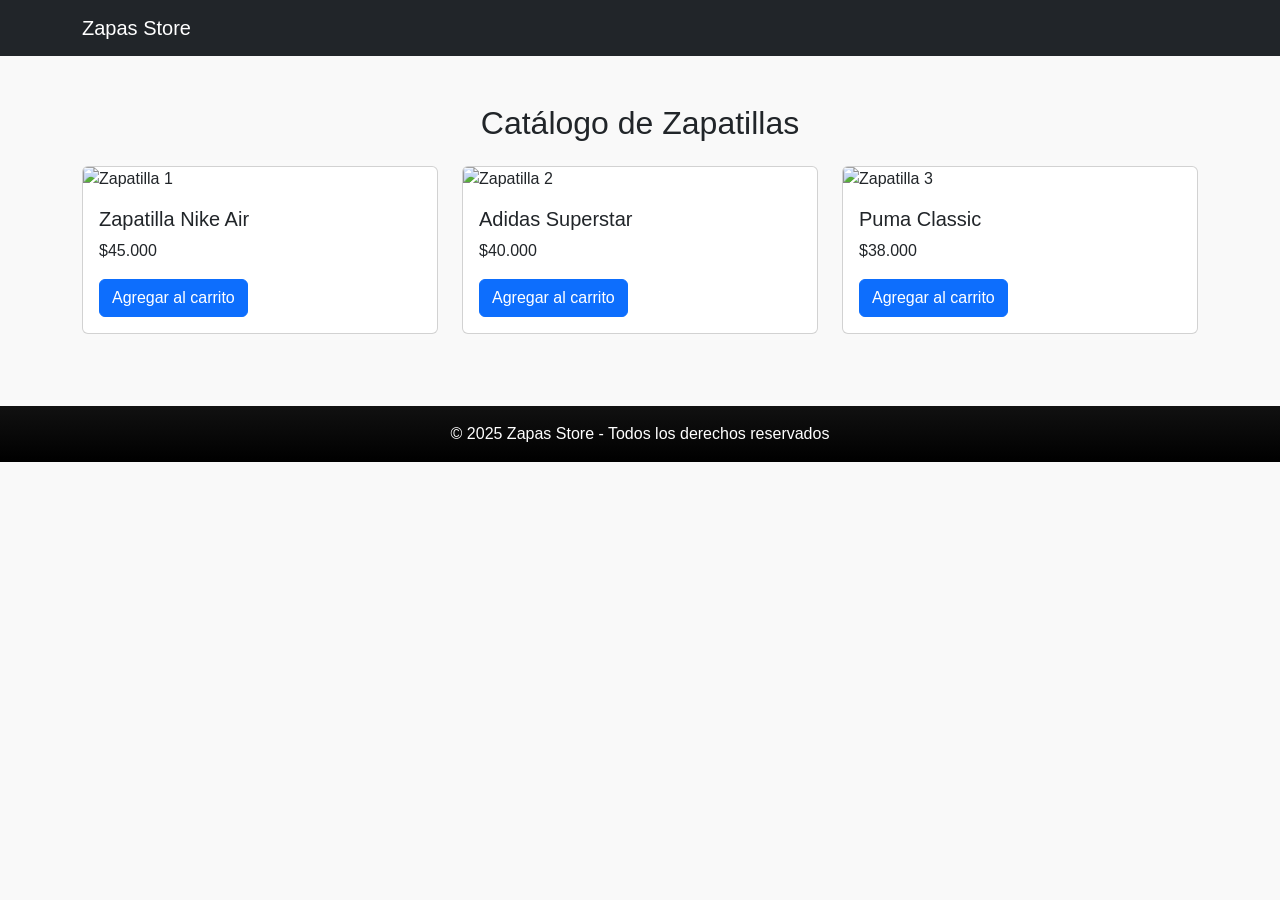
==== catalogo.html @ bde1e450 "agregue el catalogo con productos" ====
<!DOCTYPE html>
<html lang="es">
<head>
  <meta charset="UTF-8">
  <meta name="viewport" content="width=device-width, initial-scale=1.0">
  <title>Catálogo - Zapas Store</title>

  <!-- Bootstrap -->
  <link
    href="https://cdn.jsdelivr.net/npm/bootstrap@5.3.0/dist/css/bootstrap.min.css"
    rel="stylesheet"
  >

  <!-- Tu CSS -->
  <link rel="stylesheet" href="style.css">
</head>
<body>
  <!-- Navbar -->
  <nav class="navbar navbar-expand-lg navbar-dark bg-dark">
    <div class="container">
      <a class="navbar-brand" href="index.html">Zapas Store</a>
    </div>
  </nav>

  <!-- Sección del catálogo -->
  <section class="container my-5">
    <h2 class="text-center mb-4">Catálogo de Zapatillas</h2>
    <div class="row">
      <!-- Producto 1 -->
      <div class="col-md-4 mb-4">
        <div class="card">
          <img src="img/zapa1.jpg" class="card-img-top" alt="Zapatilla 1">
          <div class="card-body">
            <h5 class="card-title">Zapatilla Nike Air</h5>
            <p class="card-text">$45.000</p>
            <button class="btn btn-primary">Agregar al carrito</button>
          </div>
        </div>
      </div>

      <!-- Producto 2 -->
      <div class="col-md-4 mb-4">
        <div class="card">
          <img src="img/zapa2.jpg" class="card-img-top" alt="Zapatilla 2">
          <div class="card-body">
            <h5 class="card-title">Adidas Superstar</h5>
            <p class="card-text">$40.000</p>
            <button class="btn btn-primary">Agregar al carrito</button>
          </div>
        </div>
      </div>

      <!-- Producto 3 -->
      <div class="col-md-4 mb-4">
        <div class="card">
          <img src="img/zapa3.jpg" class="card-img-top" alt="Zapatilla 3">
          <div class="card-body">
            <h5 class="card-title">Puma Classic</h5>
            <p class="card-text">$38.000</p>
            <button class="btn btn-primary">Agregar al carrito</button>
          </div>
        </div>
      </div>
    </div>
  </section>

  <!-- Footer -->
  <footer class="text-center text-white bg-dark py-3">
    <p class="mb-0">&copy; 2025 Zapas Store - Todos los derechos reservados</p>
  </footer>
</body>
</html>
---- style.css ----
body {
    font-family: Arial, Helvetica, sans-serif;
    background-color: #f9f9f9;
    
}
.hero {
  background-image: url('images/fondo1.jpg');
  background-size: cover;
  background-position: center;
  height: 90vh;
  color: white;
  text-shadow: 1px 1px 3px rgba(0,0,0,0.8);
}
footer {
  background: linear-gradient(180deg, #111, #000);
  color: #fff;
}

footer h5 {
  font-weight: 600;
}

footer a:hover {
  color: #ffc107;
  text-decoration: none;
}
.fade-in {
    opacity: 0;
    transform: translateY(30px);
    transition: opacity 1s ease-out, transform 1s ease-out;
}
.fade-in.visible {
    opacity: 1;
    transform: translateY(0);
}
.card:hover {
    transform:scale(1.05);
    box-shadow:0px 8px 20px rgba(0,0,0,0.2);
    transition:all 0.3s ease-in-out;
}
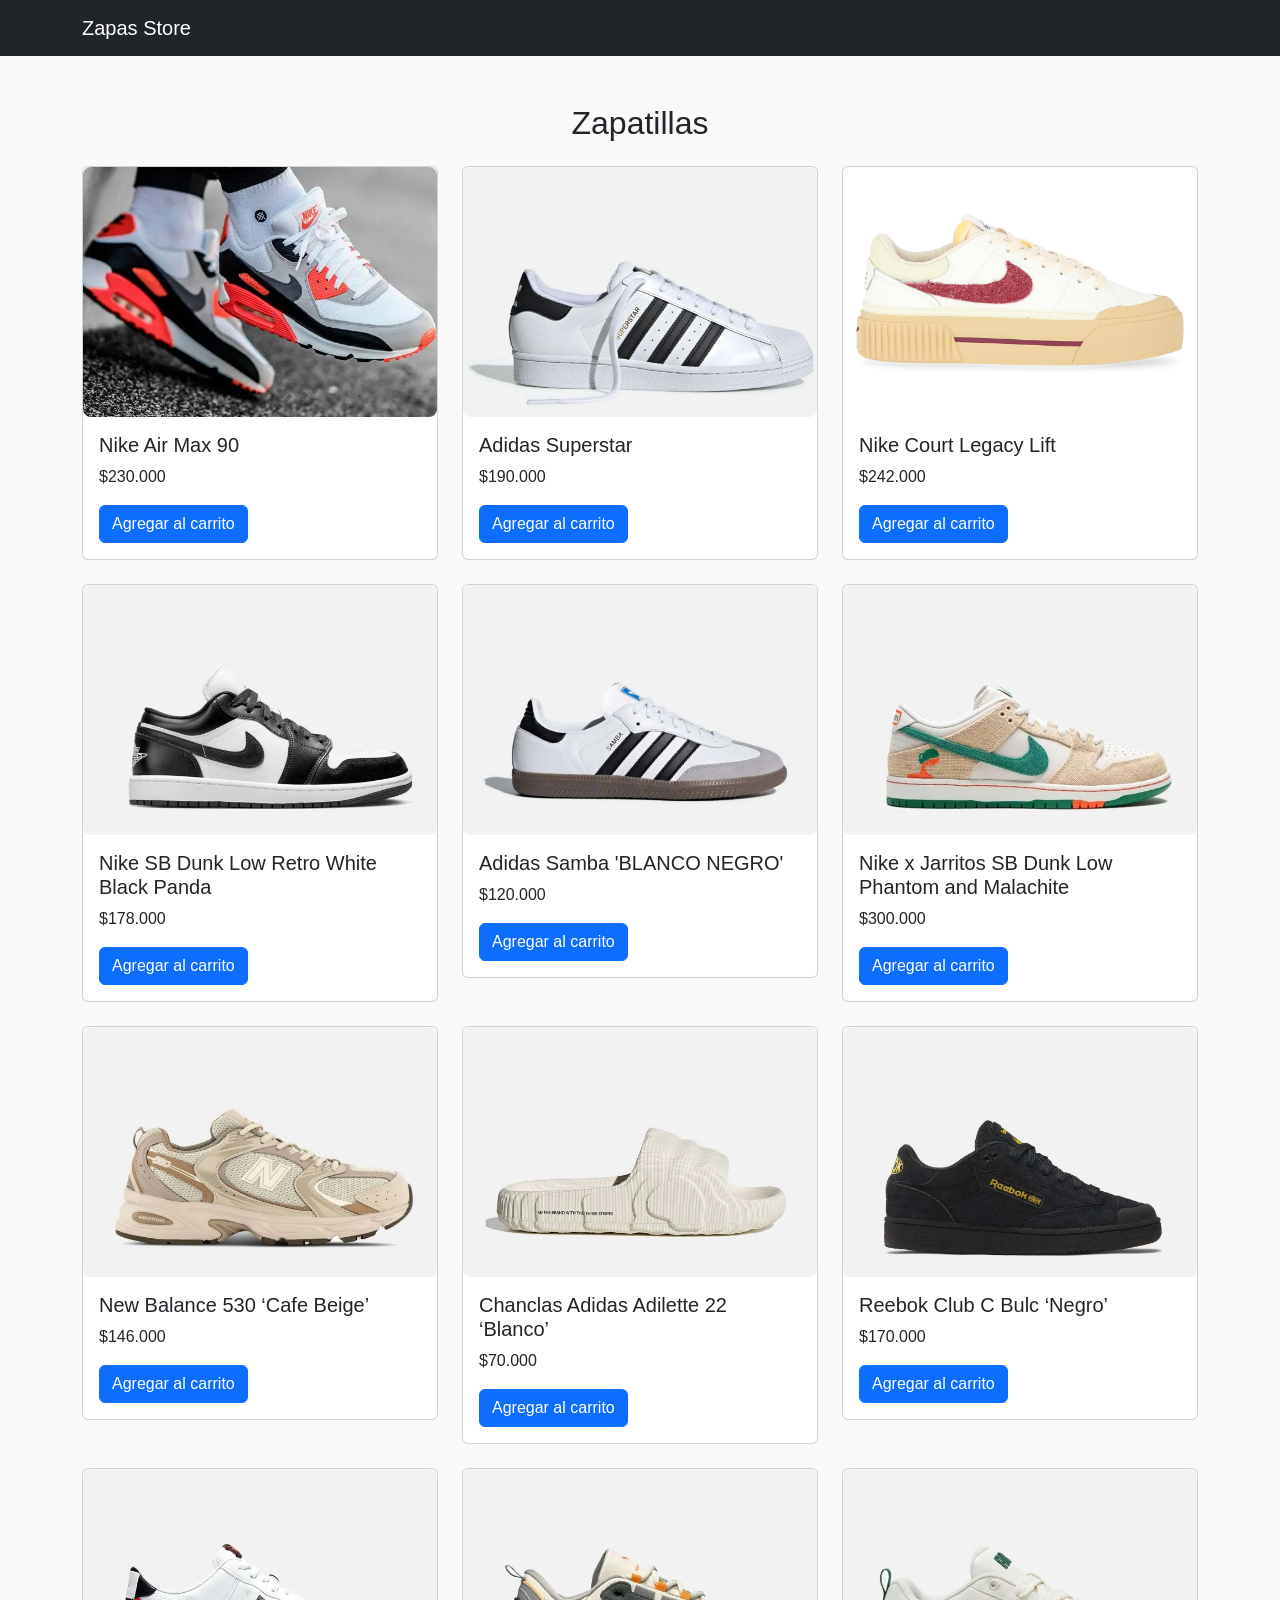
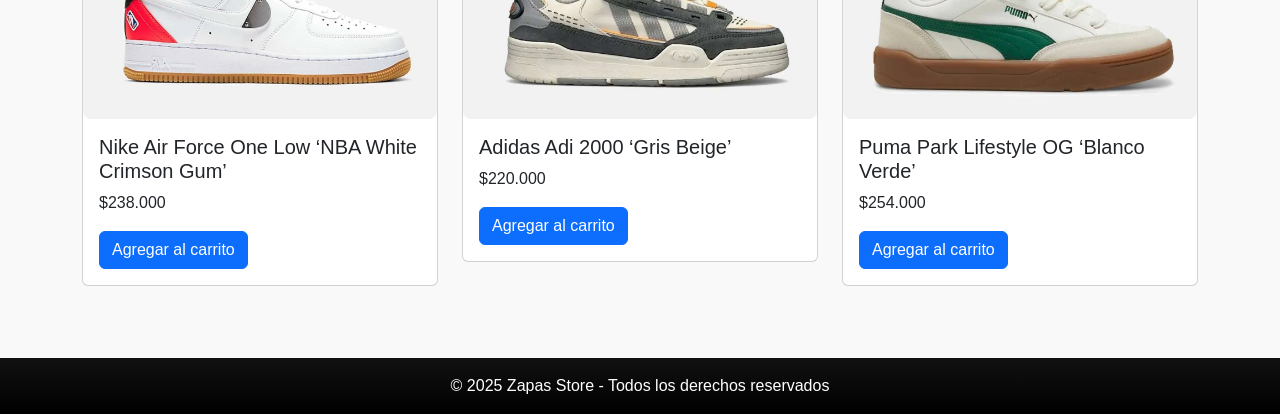
==== commit 6f753ffa: "agregue imagenes de zapatillas al catalogo y su correpondiente precio" ====
--- a/catalogo.html
+++ b/catalogo.html
@@ -24,15 +24,15 @@
 
   <!-- Sección del catálogo -->
   <section class="container my-5">
-    <h2 class="text-center mb-4">Catálogo de Zapatillas</h2>
+    <h2 class="text-center mb-4"> Zapatillas</h2>
     <div class="row">
       <!-- Producto 1 -->
       <div class="col-md-4 mb-4">
         <div class="card">
-          <img src="img/zapa1.jpg" class="card-img-top" alt="Zapatilla 1">
+          <img src="images/nike1.jpg" class="card-img-top" alt="Zapatilla 1">
           <div class="card-body">
-            <h5 class="card-title">Zapatilla Nike Air</h5>
-            <p class="card-text">$45.000</p>
+            <h5 class="card-title">Nike Air Max 90</h5>
+            <p class="card-text">$230.000</p>
             <button class="btn btn-primary">Agregar al carrito</button>
           </div>
         </div>
@@ -41,10 +41,10 @@
       <!-- Producto 2 -->
       <div class="col-md-4 mb-4">
         <div class="card">
-          <img src="img/zapa2.jpg" class="card-img-top" alt="Zapatilla 2">
+          <img src="images/adidad.jpg" class="card-img-top" alt="Zapatilla 2">
           <div class="card-body">
             <h5 class="card-title">Adidas Superstar</h5>
-            <p class="card-text">$40.000</p>
+            <p class="card-text">$190.000</p>
             <button class="btn btn-primary">Agregar al carrito</button>
           </div>
         </div>
@@ -53,14 +53,115 @@
       <!-- Producto 3 -->
       <div class="col-md-4 mb-4">
         <div class="card">
-          <img src="img/zapa3.jpg" class="card-img-top" alt="Zapatilla 3">
+          <img src="images/nike2.jpg" class="card-img-top" alt="Zapatilla 3">
           <div class="card-body">
-            <h5 class="card-title">Puma Classic</h5>
-            <p class="card-text">$38.000</p>
+            <h5 class="card-title">Nike Court Legacy Lift</h5>
+            <p class="card-text">$242.000</p>
             <button class="btn btn-primary">Agregar al carrito</button>
           </div>
         </div>
       </div>
+     <!-- Producto 4 -->
+      <div class="col-md-4 mb-4">
+        <div class="card">
+          <img src="images/nike3.jpg" class="card-img-top" alt="Zapatilla 3">
+          <div class="card-body">
+            <h5 class="card-title">Nike SB Dunk Low Retro White Black Panda</h5>
+            <p class="card-text">$178.000</p>
+            <button class="btn btn-primary">Agregar al carrito</button>
+          </div>
+        </div>
+      </div>
+       <!-- Producto 5 -->
+      <div class="col-md-4 mb-4">
+        <div class="card">
+          <img src="images/samba.jpg" class="card-img-top" alt="Zapatilla 3">
+          <div class="card-body">
+            <h5 class="card-title">Adidas Samba 'BLANCO NEGRO'</h5>
+            <p class="card-text">$120.000</p>
+            <button class="btn btn-primary">Agregar al carrito</button>
+          </div>
+        </div>
+      </div>
+       <!-- Producto 6 -->
+      <div class="col-md-4 mb-4">
+        <div class="card">
+          <img src="images/nike4.jpg" class="card-img-top" alt="Zapatilla 3">
+          <div class="card-body">
+            <h5 class="card-title">Nike x Jarritos SB Dunk Low Phantom and Malachite</h5>
+            <p class="card-text">$300.000</p>
+            <button class="btn btn-primary">Agregar al carrito</button>
+          </div>
+        </div>
+      </div>
+       <!-- Producto 7 -->
+      <div class="col-md-4 mb-4">
+        <div class="card">
+          <img src="images/new.jpg" class="card-img-top" alt="Zapatilla 3">
+          <div class="card-body">
+            <h5 class="card-title">New Balance 530 ‘Cafe Beige’</h5>
+            <p class="card-text">$146.000</p>
+            <button class="btn btn-primary">Agregar al carrito</button>
+          </div>
+        </div>
+      </div>
+       <!-- Producto 8 -->
+      <div class="col-md-4 mb-4">
+        <div class="card">
+          <img src="images/ojotas.jpg" class="card-img-top" alt="Zapatilla 3">
+          <div class="card-body">
+            <h5 class="card-title">Chanclas Adidas Adilette 22 ‘Blanco’</h5>
+            <p class="card-text">$70.000</p>
+            <button class="btn btn-primary">Agregar al carrito</button>
+          </div>
+        </div>
+      </div>
+       <!-- Producto 9 -->
+      <div class="col-md-4 mb-4">
+        <div class="card">
+          <img src="images/rebook.jpg" class="card-img-top" alt="Zapatilla 3">
+          <div class="card-body">
+            <h5 class="card-title">Reebok Club C Bulc ‘Negro’</h5>
+            <p class="card-text">$170.000</p>
+            <button class="btn btn-primary">Agregar al carrito</button>
+          </div>
+        </div>
+      </div>
+       <!-- Producto 10 -->
+      <div class="col-md-4 mb-4">
+        <div class="card">
+          <img src="images/nike5.jpg" class="card-img-top" alt="Zapatilla 3">
+          <div class="card-body">
+            <h5 class="card-title">Nike Air Force One Low ‘NBA White Crimson Gum’</h5>
+            <p class="card-text">$238.000</p>
+            <button class="btn btn-primary">Agregar al carrito</button>
+          </div>
+        </div>
+      </div>
+       <!-- Producto 11 -->
+      <div class="col-md-4 mb-4">
+        <div class="card">
+          <img src="images/adidas.jpg" class="card-img-top" alt="Zapatilla 3">
+          <div class="card-body">
+            <h5 class="card-title">Adidas Adi 2000 ‘Gris Beige’</h5>
+            <p class="card-text">$220.000</p>
+            <button class="btn btn-primary">Agregar al carrito</button>
+          </div>
+        </div>
+      </div>
+       <!-- Producto 12 -->
+      <div class="col-md-4 mb-4">
+        <div class="card">
+          <img src="images/puma.jpg" class="card-img-top" alt="Zapatilla 3">
+          <div class="card-body">
+            <h5 class="card-title">Puma Park Lifestyle OG ‘Blanco Verde’</h5>
+            <p class="card-text">$254.000</p>
+            <button class="btn btn-primary">Agregar al carrito</button>
+          </div>
+        </div>
+      </div>
+    
+
     </div>
   </section>
 
--- a/style.css
+++ b/style.css
@@ -38,5 +38,64 @@
     box-shadow:0px 8px 20px rgba(0,0,0,0.2);
     transition:all 0.3s ease-in-out;
 }
+.card img {
+  width: 100%;
+  height: 250px;
+  object-fit: cover;
+  border-radius: 8px;
+}
+#ubicacion {
+  background-color: #f8f9fa;
+  padding: 50px 0;
+  border-top: 2px solid #eee;
+}
 
+#ubicacion h2 {
+  color: #333;
+  font-weight: 600;
+}
+#contador-carrito {
+  margin-left: 5px;
+  font-size: 0.9rem;
+}
+cart {
+  position: fixed;
+  top: 20px;
+  right: 20px;
+  display: flex;
+  align-items: center;
+  gap: 8px; /* espacio entre el ícono y el número */
+  background-color: #007bff; /* azul */
+  padding: 10px 15px;
+  border-radius: 30px;
+  box-shadow: 0 4px 10px rgba(0,0,0,0.2);
+  cursor: pointer;
+  color: white;
+}
 
+.cart-icon {
+  width: 26px;
+  height: 26px;
+  filter: invert(1); /* deja el ícono blanco */
+}
+
+#cart-count {
+  font-size: 1.1em;
+  font-weight: bold;
+}
+html {
+  scroll-behavior: smooth;
+}
+.btn-volver {
+  display: inline-block;
+  background-color: #007bff; /* azul */
+  color: white;
+  padding: 10px 20px;
+  text-decoration: none;
+  border-radius: 5px;
+  transition: background-color 0.3s ease;
+}
+
+.btn-volver:hover {
+  background-color: #0056b3; /* azul más oscuro */
+}
